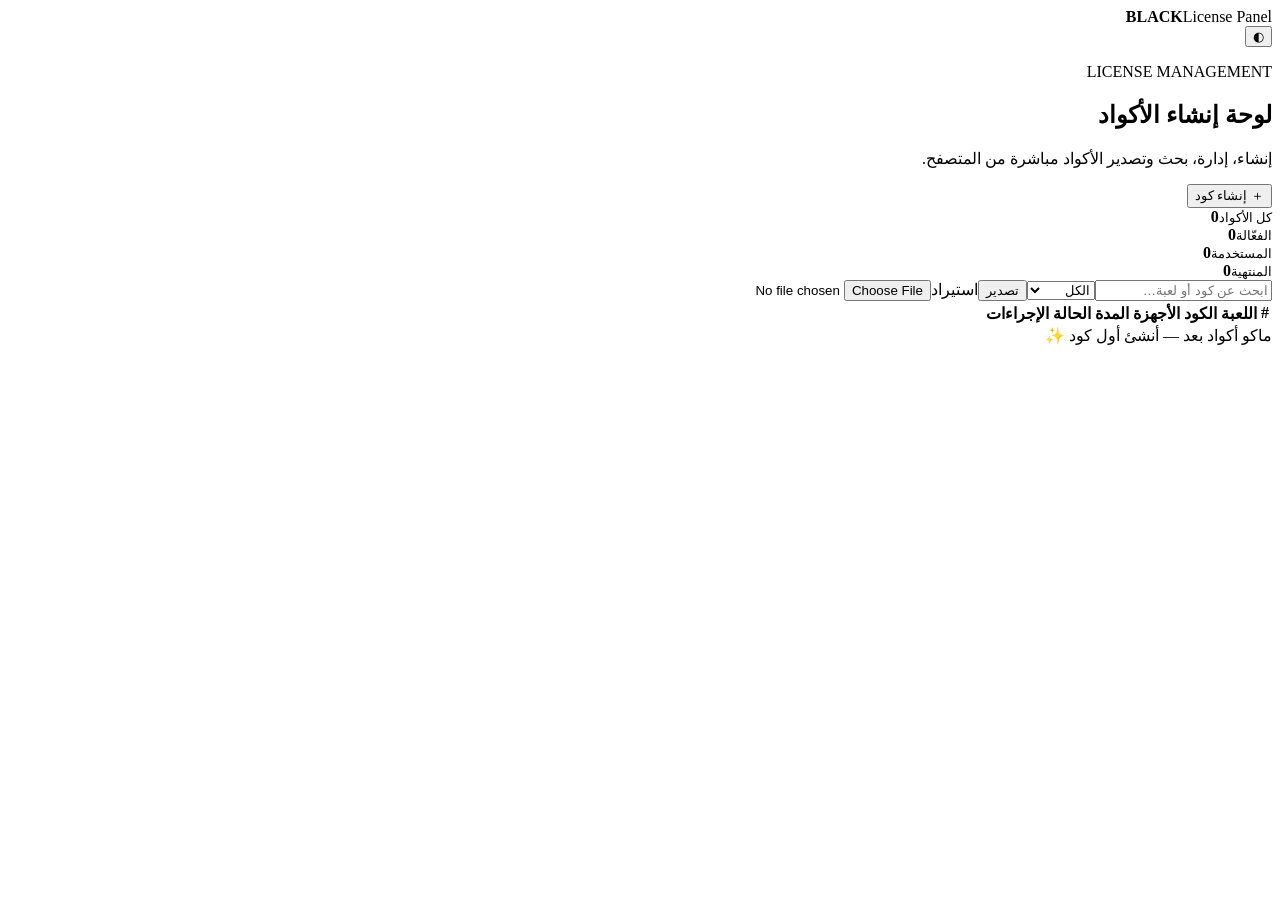
==== index.html @ 39b1e56b "Deploy GitHub Pages compatible BLACK panel" ====
<!doctype html>
<html lang="ar" dir="rtl">
<head>
<meta charset="utf-8"><meta name="viewport" content="width=device-width,initial-scale=1">
<title>BLACK Panel — License Manager</title>
<link rel="preconnect" href="https://fonts.googleapis.com">
<link rel="preconnect" href="https://fonts.gstatic.com" crossorigin>
<link href="https://fonts.googleapis.com/css2?family=Cairo:wght@400;600;700;800&display=swap" rel="stylesheet">
<link rel="stylesheet" href="style.css">
</head>
<body>
<div class="bg"></div>
<header><div><b>BLACK</b><span>License Panel</span></div><button id="theme">◐</button></header>
<main>
<section class="hero"><div><p class="eyebrow">LICENSE MANAGEMENT</p><h1>لوحة إنشاء الأكواد</h1><p>إنشاء، إدارة، بحث وتصدير الأكواد مباشرة من المتصفح.</p></div><button class="primary" onclick="openCreate()">＋ إنشاء كود</button></section>
<section class="stats">
<div class="stat"><small>كل الأكواد</small><strong id="sTotal">0</strong></div>
<div class="stat"><small>الفعّالة</small><strong id="sActive">0</strong></div>
<div class="stat"><small>المستخدمة</small><strong id="sUsed">0</strong></div>
<div class="stat"><small>المنتهية</small><strong id="sExpired">0</strong></div>
</section>
<section class="panel">
<div class="toolbar"><input id="search" placeholder="ابحث عن كود أو لعبة…" oninput="render()"><select id="filter" onchange="render()"><option value="all">الكل</option><option value="active">فعّال</option><option value="used">مستخدم</option><option value="expired">منتهي</option></select><button onclick="exportKeys()">تصدير</button><label class="import">استيراد<input type="file" id="importFile" accept=".json" onchange="importKeys(event)"></label></div>
<div class="tableWrap"><table><thead><tr><th>#</th><th>اللعبة</th><th>الكود</th><th>الأجهزة</th><th>المدة</th><th>الحالة</th><th>الإجراءات</th></tr></thead><tbody id="rows"></tbody></table></div>
<div id="empty" class="empty">ماكو أكواد بعد — أنشئ أول كود ✨</div>
</section>
</main>
<dialog id="createDlg"><form method="dialog" id="createForm"><div class="modalHead"><h2>إنشاء كود جديد</h2><button value="cancel">×</button></div>
<label>اللعبة<input id="game" required placeholder="مثال: BLACK"></label>
<div class="grid"><label>المدة بالأيام<input id="days" type="number" min="1" value="30" required></label><label>عدد الأجهزة<input id="devices" type="number" min="1" value="1" required></label></div>
<label>عدد الأكواد<input id="count" type="number" min="1" max="100" value="1" required></label>
<label>بادئة اختيارية<input id="prefix" maxlength="10" placeholder="BLACK"></label>
<div class="actions"><button value="cancel">إلغاء</button><button class="primary" value="default" onclick="createKeys(event)">إنشاء</button></div></form></dialog>
<div id="toast"></div>
<script src="app.js"></script></body></html>
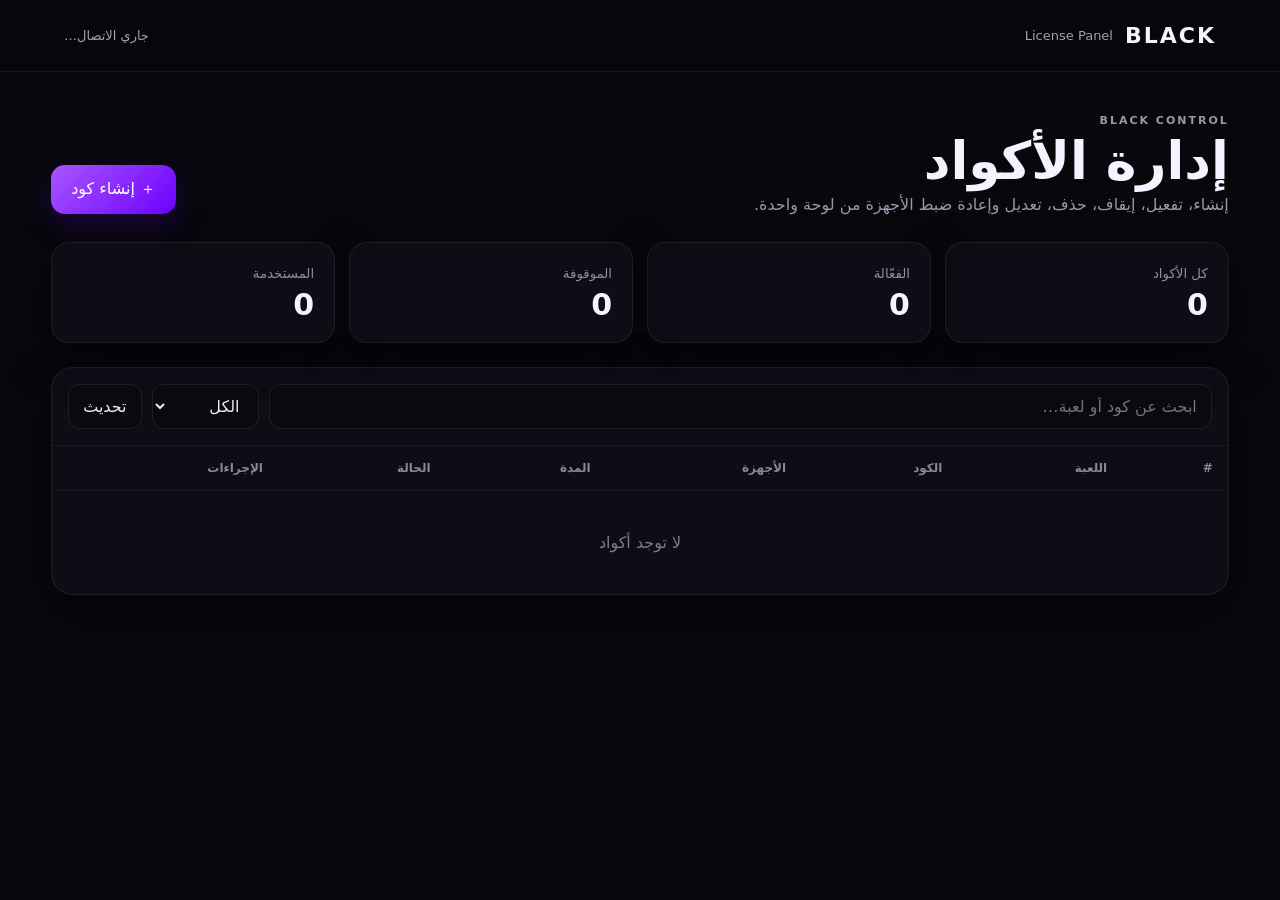
==== commit d711882a: "Connect BLACK panel UI to live license API" ====
--- a/index.html
+++ b/index.html
@@ -3,33 +3,19 @@
 <head>
 <meta charset="utf-8"><meta name="viewport" content="width=device-width,initial-scale=1">
 <title>BLACK Panel — License Manager</title>
-<link rel="preconnect" href="https://fonts.googleapis.com">
-<link rel="preconnect" href="https://fonts.gstatic.com" crossorigin>
-<link href="https://fonts.googleapis.com/css2?family=Cairo:wght@400;600;700;800&display=swap" rel="stylesheet">
 <link rel="stylesheet" href="style.css">
 </head>
 <body>
-<div class="bg"></div>
-<header><div><b>BLACK</b><span>License Panel</span></div><button id="theme">◐</button></header>
+<header><div><b>BLACK</b><span>License Panel</span></div><span id="online" class="status">جاري الاتصال…</span></header>
 <main>
-<section class="hero"><div><p class="eyebrow">LICENSE MANAGEMENT</p><h1>لوحة إنشاء الأكواد</h1><p>إنشاء، إدارة، بحث وتصدير الأكواد مباشرة من المتصفح.</p></div><button class="primary" onclick="openCreate()">＋ إنشاء كود</button></section>
-<section class="stats">
-<div class="stat"><small>كل الأكواد</small><strong id="sTotal">0</strong></div>
-<div class="stat"><small>الفعّالة</small><strong id="sActive">0</strong></div>
-<div class="stat"><small>المستخدمة</small><strong id="sUsed">0</strong></div>
-<div class="stat"><small>المنتهية</small><strong id="sExpired">0</strong></div>
-</section>
+<section class="hero"><div><p class="eyebrow">BLACK CONTROL</p><h1>إدارة الأكواد</h1><p>إنشاء، تفعيل، إيقاف، حذف، تعديل وإعادة ضبط الأجهزة من لوحة واحدة.</p></div><button class="primary" id="openCreate">＋ إنشاء كود</button></section>
+<section class="stats"><div class="stat"><small>كل الأكواد</small><strong id="sTotal">0</strong></div><div class="stat"><small>الفعّالة</small><strong id="sActive">0</strong></div><div class="stat"><small>الموقوفة</small><strong id="sDisabled">0</strong></div><div class="stat"><small>المستخدمة</small><strong id="sUsed">0</strong></div></section>
 <section class="panel">
-<div class="toolbar"><input id="search" placeholder="ابحث عن كود أو لعبة…" oninput="render()"><select id="filter" onchange="render()"><option value="all">الكل</option><option value="active">فعّال</option><option value="used">مستخدم</option><option value="expired">منتهي</option></select><button onclick="exportKeys()">تصدير</button><label class="import">استيراد<input type="file" id="importFile" accept=".json" onchange="importKeys(event)"></label></div>
+<div class="toolbar"><input id="search" placeholder="ابحث عن كود أو لعبة…"><select id="filter"><option value="all">الكل</option><option value="active">فعّال</option><option value="disabled">موقوف</option><option value="used">مستخدم</option></select><button id="refresh">تحديث</button></div>
 <div class="tableWrap"><table><thead><tr><th>#</th><th>اللعبة</th><th>الكود</th><th>الأجهزة</th><th>المدة</th><th>الحالة</th><th>الإجراءات</th></tr></thead><tbody id="rows"></tbody></table></div>
-<div id="empty" class="empty">ماكو أكواد بعد — أنشئ أول كود ✨</div>
-</section>
+<div id="empty" class="empty">لا توجد أكواد</div></section>
 </main>
-<dialog id="createDlg"><form method="dialog" id="createForm"><div class="modalHead"><h2>إنشاء كود جديد</h2><button value="cancel">×</button></div>
-<label>اللعبة<input id="game" required placeholder="مثال: BLACK"></label>
-<div class="grid"><label>المدة بالأيام<input id="days" type="number" min="1" value="30" required></label><label>عدد الأجهزة<input id="devices" type="number" min="1" value="1" required></label></div>
-<label>عدد الأكواد<input id="count" type="number" min="1" max="100" value="1" required></label>
-<label>بادئة اختيارية<input id="prefix" maxlength="10" placeholder="BLACK"></label>
-<div class="actions"><button value="cancel">إلغاء</button><button class="primary" value="default" onclick="createKeys(event)">إنشاء</button></div></form></dialog>
-<div id="toast"></div>
-<script src="app.js"></script></body></html>+<dialog id="authDlg"><form method="dialog" id="authForm"><h2>ربط اللوحة بالسيرفر</h2><p>أدخل مفتاح إدارة الـ API. لا يتم رفعه إلى GitHub؛ يُحفظ لهذه الجلسة فقط.</p><label>API Key<input id="apiKey" type="password" autocomplete="off" required></label><div class="actions"><button class="primary" value="default">اتصال</button></div></form></dialog>
+<dialog id="createDlg"><form method="dialog" id="createForm"><div class="modalHead"><h2>إنشاء أكواد</h2><button value="cancel">×</button></div><label>اللعبة<input id="game" value="PUBG" required></label><div class="grid"><label>المدة بالأيام<input id="days" type="number" min="1" value="30" required></label><label>عدد الأجهزة<input id="devices" type="number" min="1" value="1" required></label></div><label>عدد الأكواد<input id="count" type="number" min="1" max="50" value="1" required></label><label>ملاحظة<input id="note" maxlength="120"></label><div class="actions"><button value="cancel">إلغاء</button><button class="primary" id="createBtn" value="default">إنشاء</button></div></form></dialog>
+<dialog id="editDlg"><form method="dialog" id="editForm"><div class="modalHead"><h2>تعديل الكود</h2><button value="cancel">×</button></div><input id="editId" type="hidden"><label>الكود<input id="editKey" required></label><div class="grid"><label>المدة<input id="editDays" type="number" min="1"></label><label>الأجهزة<input id="editDevices" type="number" min="1"></label></div><label>ملاحظة<input id="editNote"></label><div class="actions"><button value="cancel">إلغاء</button><button class="primary" id="saveEdit" value="default">حفظ</button></div></form></dialog>
+<div id="toast"></div><script src="app.js"></script></body></html>
--- a/style.css
+++ b/style.css
@@ -0,0 +1 @@
+*{box-sizing:border-box}html{font-family:Cairo,system-ui}body{margin:0;background:#07070c;color:#f6f2ff;min-height:100vh}.bg{position:fixed;inset:0;pointer-events:none;background:radial-gradient(circle at 80% -10%,#6d00ff44,transparent 35%),radial-gradient(circle at 5% 30%,#a855ff22,transparent 30%)}header{height:72px;border-bottom:1px solid #ffffff12;display:flex;align-items:center;justify-content:space-between;padding:0 max(22px,5vw);position:sticky;top:0;background:#07070cdd;backdrop-filter:blur(18px);z-index:4}header div{display:flex;gap:12px;align-items:center}header b{font-size:22px;letter-spacing:2px}header span{color:#a99db8;font-size:13px}button,.import,select,input{font:inherit}button,.import{cursor:pointer}header button{border:1px solid #ffffff18;background:#ffffff08;color:white;border-radius:12px;width:42px;height:42px}main{width:min(1180px,92%);margin:42px auto}.hero{display:flex;justify-content:space-between;align-items:end;gap:24px;margin-bottom:28px}.eyebrow{color:#a855ff;font-weight:800;letter-spacing:2px;font-size:11px}.hero h1{font-size:clamp(30px,5vw,52px);margin:4px 0}.hero p{color:#9f95ac;margin:0}.primary{background:linear-gradient(135deg,#a855ff,#6d00ff)!important;color:#fff!important;border:0!important;box-shadow:0 10px 30px #6d00ff35}.hero button{padding:14px 20px;border-radius:14px;white-space:nowrap}.stats{display:grid;grid-template-columns:repeat(4,1fr);gap:14px;margin:24px 0}.stat,.panel{background:#111019cc;border:1px solid #ffffff12;box-shadow:0 18px 50px #0005}.stat{padding:20px;border-radius:18px}.stat small{color:#958a9f}.stat strong{display:block;font-size:30px;margin-top:5px}.panel{border-radius:22px;overflow:hidden}.toolbar{padding:16px;display:flex;gap:10px;border-bottom:1px solid #ffffff10}.toolbar input{flex:1}.toolbar input,.toolbar select,.toolbar button,.import{background:#09090f;color:#eee;border:1px solid #ffffff15;border-radius:12px;padding:11px 14px;outline:none}.toolbar input:focus{border-color:#8d36ff}.import input{display:none}.tableWrap{overflow:auto}table{width:100%;border-collapse:collapse;min-width:850px}th,td{padding:15px;text-align:right;border-bottom:1px solid #ffffff0d}th{color:#8e8498;font-size:12px;font-weight:600}td{font-size:13px}.key{font-family:ui-monospace,monospace;direction:ltr;display:inline-block}.badge{padding:5px 9px;border-radius:999px;font-size:11px}.active{background:#22c55e1c;color:#4ade80}.used{background:#3b82f61c;color:#60a5fa}.expired{background:#ef44441c;color:#f87171}.rowbtn{background:#ffffff08;border:1px solid #ffffff12;color:#ddd;border-radius:9px;padding:6px 9px;margin:2px}.danger{color:#fb7185}.empty{text-align:center;color:#83798e;padding:42px;display:none}dialog{width:min(520px,92%);border:1px solid #ffffff1a;background:#100f18;color:#fff;border-radius:22px;padding:0;box-shadow:0 30px 100px #000}dialog::backdrop{background:#000a;backdrop-filter:blur(5px)}form{padding:22px}.modalHead{display:flex;justify-content:space-between;align-items:center}.modalHead button{font-size:26px;background:none;border:0;color:#aaa}label{display:block;color:#a99db8;font-size:13px;margin:14px 0}label input{display:block;width:100%;margin-top:7px;padding:12px;border-radius:11px;border:1px solid #ffffff16;background:#09090e;color:#fff}.grid{display:grid;grid-template-columns:1fr 1fr;gap:12px}.actions{display:flex;gap:10px;justify-content:flex-end;margin-top:20px}.actions button{padding:10px 18px;border-radius:11px;border:1px solid #ffffff18;background:#ffffff08;color:#fff}#toast{position:fixed;bottom:25px;left:25px;background:#1b1823;border:1px solid #ffffff1a;padding:12px 16px;border-radius:12px;transform:translateY(100px);opacity:0;transition:.25s;z-index:10}#toast.show{transform:none;opacity:1}@media(max-width:700px){main{margin-top:24px}.hero{align-items:stretch;flex-direction:column}.hero button{width:100%}.stats{grid-template-columns:1fr 1fr}.toolbar{flex-wrap:wrap}.toolbar input{min-width:100%}}
